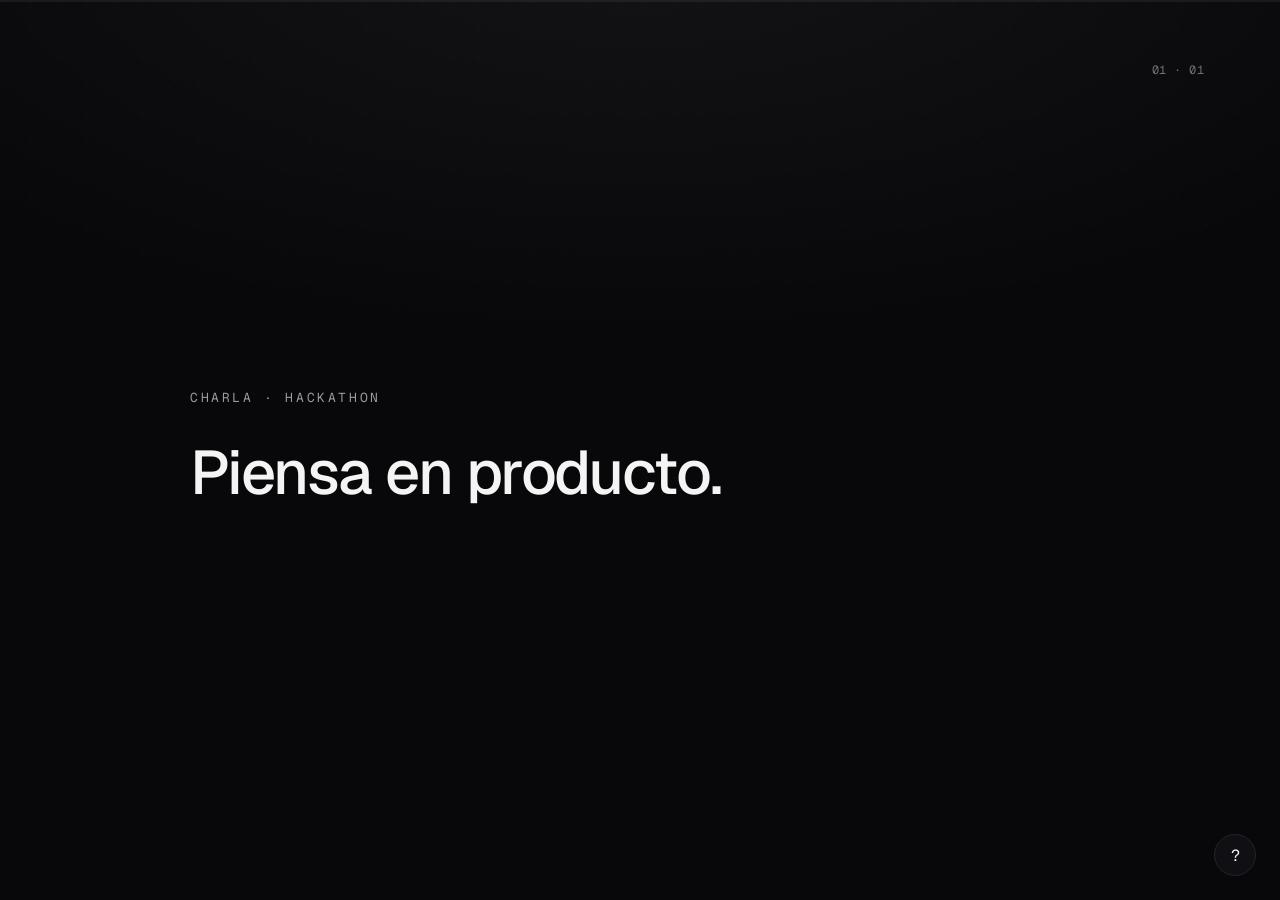
==== charla.html @ b358871a "feat: combined master deck (charla.html) New deck reusing the scene engine and minimal-black style t" ====
<!doctype html>
<html lang="es">
  <head>
    <meta charset="UTF-8" />
    <meta name="viewport" content="width=device-width, initial-scale=1.0" />
    <meta name="theme-color" content="#08080a" />
    <title>Piensa en producto. Shippea con criterio.</title>
    <link rel="preload" as="font" type="font/woff2" href="fonts/geist-500.woff2" crossorigin />
    <link rel="preload" as="font" type="font/woff2" href="fonts/geist-400.woff2" crossorigin />
    <link rel="stylesheet" href="styles.css" />
  </head>
  <body>
    <div class="progress" aria-hidden="true"><span class="progress-fill" id="progressFill"></span></div>
    <main id="deck" aria-live="polite"></main>
    <button class="help" id="helpButton" aria-label="Ver controles">?</button>
    <dialog id="helpDialog" aria-label="Controles de la presentación"></dialog>
    <script src="charla.js"></script>
  </body>
</html>
---- styles.css ----
@font-face { font-family: "Geist"; font-style: normal; font-weight: 400; font-display: swap; src: url("fonts/geist-400.woff2") format("woff2"); }
@font-face { font-family: "Geist"; font-style: normal; font-weight: 500; font-display: swap; src: url("fonts/geist-500.woff2") format("woff2"); }
@font-face { font-family: "Geist"; font-style: normal; font-weight: 600; font-display: swap; src: url("fonts/geist-600.woff2") format("woff2"); }
@font-face { font-family: "Geist"; font-style: normal; font-weight: 700; font-display: swap; src: url("fonts/geist-700.woff2") format("woff2"); }
@font-face { font-family: "Geist Mono"; font-style: normal; font-weight: 400; font-display: swap; src: url("fonts/geist-mono-400.woff2") format("woff2"); }
@font-face { font-family: "Geist Mono"; font-style: normal; font-weight: 500; font-display: swap; src: url("fonts/geist-mono-500.woff2") format("woff2"); }

:root {
  color-scheme: dark;
  background: #08080a;
  color: #f4f4f5;
  font-family: "Geist", "Inter", "Helvetica Neue", Arial, sans-serif;
  font-synthesis: none;
  -webkit-font-smoothing: antialiased;
  -moz-osx-font-smoothing: grayscale;
  text-rendering: optimizeLegibility;
  --bg: #08080a;
  --ink: #f4f4f5;
  --muted: #9a9aa3;
  --faint: #6f6f79;
  --line: #232329;
  --card: #101014;
  --card-2: #17171c;
  --mono: "Geist Mono", ui-monospace, SFMono-Regular, Menlo, monospace;
  --ease-out: cubic-bezier(0.23, 1, 0.32, 1);
  --ease-in-out: cubic-bezier(0.77, 0, 0.175, 1);
}

* { box-sizing: border-box; }
button { -webkit-tap-highlight-color: transparent; touch-action: manipulation; }

body {
  margin: 0;
  min-height: 100dvh;
  overflow: hidden;
  background-color: var(--bg);
  background-image:
    radial-gradient(120% 80% at 50% -10%, rgba(255, 255, 255, 0.05), transparent 60%),
    url("data:image/svg+xml,%3Csvg width='28' height='28' viewBox='0 0 28 28' xmlns='http://www.w3.org/2000/svg'%3E%3Ccircle cx='2' cy='2' r='0.7' fill='%23ffffff' fill-opacity='0.05'/%3E%3C/svg%3E");
  background-size: 100% 100%, 28px 28px;
}
button, input { font: inherit; }
button { cursor: pointer; }

/* Barra de progreso */
.progress { position: fixed; inset: 0 0 auto 0; height: 2px; z-index: 4; background: rgba(255, 255, 255, 0.06); }
.progress-fill { display: block; height: 100%; width: 100%; transform-origin: left; transform: scaleX(0); background: var(--ink); transition: transform 520ms var(--ease-out); }

.scene {
  min-height: 100dvh;
  padding: 56px 76px 44px;
  display: grid;
  grid-template-rows: 28px 1fr;
  gap: 28px;
}
/* Entrada suave solo al cambiar de slide (no entre beats) */
.scene.enter { animation: sceneIn 460ms var(--ease-out) both; }
@keyframes sceneIn { from { opacity: 0; transform: translateY(18px); filter: blur(4px); } to { opacity: 1; transform: none; filter: blur(0); } }

.chrome {
  display: flex;
  justify-content: space-between;
  align-items: center;
  color: var(--faint);
  font-size: 13px;
  line-height: 1;
  letter-spacing: .02em;
}
.chrome .brand { font-weight: 500; color: var(--muted); }
.stage { color: var(--faint); font-family: var(--mono); font-size: 12px; font-variant-numeric: tabular-nums; letter-spacing: .04em; }

.content { width: min(100%, 1240px); align-self: center; justify-self: center; }
.content.narrow { max-width: 900px; }
.kicker { margin: 0 0 18px; color: var(--muted); font-size: 12px; font-weight: 500; letter-spacing: .16em; text-transform: uppercase; }
h1, h2, h3 { text-wrap: balance; }
p { text-wrap: pretty; }
h1, h2 { margin: 0; color: var(--ink); font-weight: 500; letter-spacing: -0.025em; }
h1 { max-width: 16ch; font-size: clamp(3rem, 4.8vw, 5.5rem); line-height: 1.02; }
h2 { max-width: 21ch; font-size: clamp(2.1rem, 3.5vw, 3.6rem); line-height: 1.08; }
h3 { margin: 0; color: var(--ink); font-size: 19px; line-height: 1.15; font-weight: 600; letter-spacing: -0.01em; }
p { color: var(--muted); font-size: 19px; line-height: 1.5; }
.display-serif { font-family: inherit; font-style: normal; font-weight: 500; letter-spacing: -0.02em; }
.lead { max-width: 42ch; margin: 24px 0 0; font-size: 22px; }
.soft { color: var(--muted); } .accent { color: var(--ink); } .mono { font-family: var(--mono); }

.reveal { opacity: 0; transform: translateY(10px); pointer-events: none; }
.scene[data-beat="0"] .reveal[data-reveal="0"],
.scene[data-beat="1"] .reveal[data-reveal="0"],
.scene[data-beat="1"] .reveal[data-reveal="1"],
.scene[data-beat="2"] .reveal[data-reveal="0"],
.scene[data-beat="2"] .reveal[data-reveal="1"],
.scene[data-beat="2"] .reveal[data-reveal="2"],
.scene[data-beat="3"] .reveal[data-reveal="0"],
.scene[data-beat="3"] .reveal[data-reveal="1"],
.scene[data-beat="3"] .reveal[data-reveal="2"],
.scene[data-beat="3"] .reveal[data-reveal="3"],
.scene[data-beat="4"] .reveal[data-reveal="0"],
.scene[data-beat="4"] .reveal[data-reveal="1"],
.scene[data-beat="4"] .reveal[data-reveal="2"],
.scene[data-beat="4"] .reveal[data-reveal="3"],
.scene[data-beat="4"] .reveal[data-reveal="4"],
.scene[data-beat="5"] .reveal[data-reveal="0"],
.scene[data-beat="5"] .reveal[data-reveal="1"],
.scene[data-beat="5"] .reveal[data-reveal="2"],
.scene[data-beat="5"] .reveal[data-reveal="3"],
.scene[data-beat="5"] .reveal[data-reveal="4"],
.scene[data-beat="5"] .reveal[data-reveal="5"] { opacity: 1; transform: translateY(0); pointer-events: auto; transition: opacity 280ms var(--ease-out), transform 280ms var(--ease-out); }

.opening { display: grid; gap: 14px; } .opening h1 { max-width: none; font-size: clamp(3.2rem, 4.8vw, 5.5rem); } .opening .second { color: var(--faint); } .opening .third { font-size: clamp(2rem, 3.4vw, 3.5rem); } .opening .fourth { margin-top: 30px; }

.opportunity-grid { display: grid; grid-template-columns: repeat(4, minmax(0, 1fr)); gap: 16px; margin-top: 36px; }
.opportunity-card { min-height: 250px; padding: 24px; border: 1px solid var(--line); border-radius: 16px; background: var(--card); } .opportunity-card span { color: var(--muted); font-family: var(--mono); font-size: 13px; font-variant-numeric: tabular-nums; } .opportunity-card h3 { margin-top: 58px; } .opportunity-card p { margin: 12px 0 0; color: var(--muted); font-size: 16px; line-height: 1.4; }

.split { display: grid; grid-template-columns: minmax(0, 1fr) minmax(340px, .95fr); gap: 64px; align-items: center; } .copy-stack { display: grid; gap: 24px; } .copy-stack p { margin: 0; }
.rule { padding: 26px 0 26px 26px; border-left: 1px solid var(--ink); } .rule .number { display: block; color: var(--ink); font-size: 68px; font-weight: 500; font-variant-numeric: tabular-nums; letter-spacing: -0.04em; line-height: .82; } .rule h3 { font-weight: 500; } .rule p { margin: 14px 0 0; font-size: 16px; }

.demo-shell { border: 1px solid var(--line); border-radius: 20px; background: var(--card); overflow: hidden; } .demo-top { display: flex; justify-content: space-between; align-items: center; min-height: 54px; padding: 0 20px; border-bottom: 1px solid var(--line); color: var(--muted); font-size: 13px; } .dots { display: flex; gap: 6px; } .dot { width: 7px; height: 7px; border-radius: 50%; background: #34343c; } .demo-body { padding: 30px; } .demo-kicker { color: var(--muted); font-size: 12px; font-weight: 600; letter-spacing: .1em; } .demo-title { max-width: 18ch; margin: 14px 0; color: var(--ink); font-size: 31px; line-height: 1.08; font-weight: 500; letter-spacing: -0.015em; } .demo-copy { margin: 0 0 24px; color: var(--muted); font-size: 15px; line-height: 1.5; } .demo-action { display: inline-flex; align-items: center; min-height: 42px; padding: 0 16px; border: 1px solid var(--ink); border-radius: 10px; background: var(--ink); color: var(--bg); font-size: 14px; font-weight: 500; transition: transform 140ms var(--ease-out), opacity 140ms var(--ease-out); } .demo-action:hover { opacity: .88; } .demo-action:active { transform: scale(.97); } .demo-action.quiet { border-color: var(--line); background: var(--card-2); color: var(--ink); } .demo-action:focus-visible, .chip:focus-visible, .help:focus-visible { outline: 2px solid var(--ink); outline-offset: 3px; }

.compare { display: grid; grid-template-columns: 1fr 1fr; gap: 18px; margin-top: 32px; } .compare-label { margin-bottom: 12px; color: var(--faint); font-size: 12px; font-weight: 500; letter-spacing: .1em; text-transform: uppercase; } .compare-label.after { color: var(--ink); } .compare .demo-title { font-size: 25px; } .compare .demo-body { padding: 24px; } .after-version { opacity: 0; transform: translateY(12px); pointer-events: none; } .scene[data-beat="1"] .after-version, .scene[data-beat="2"] .after-version, .scene[data-beat="3"] .after-version { opacity: 1; transform: translateY(0); pointer-events: auto; transition: opacity 280ms var(--ease-out), transform 280ms var(--ease-out); }

.demo-controls { display: flex; flex-wrap: wrap; gap: 8px; margin: 0 0 16px; } .chip { min-height: 34px; padding: 0 13px; border: 1px solid var(--line); border-radius: 99px; background: transparent; color: var(--muted); font-size: 12px; transition: transform 140ms var(--ease-out), border-color 140ms var(--ease-out), color 140ms var(--ease-out); } .chip:hover { border-color: var(--muted); color: var(--ink); } .chip:active { transform: scale(.96); } .chip[aria-pressed="true"] { border-color: var(--ink); color: var(--ink); } .challenge-demo { margin-top: 28px; }

/* slop vs humano: gris plano vs blanco con contraste */
.slop { --ink: #7d7d84; --muted: #616168; }
.slop .demo-kicker { color: #616168; }
.slop .demo-title { color: #7d7d84; font-size: 22px; font-weight: 400; }
.slop .demo-copy { color: #616168; }
.slop .demo-action { border-color: #2b2b31; background: transparent; color: #6f6f76; font-weight: 400; }

/* transformación: una card que se humaniza por capas */
.transform { display: grid; grid-template-columns: minmax(320px, .85fr) 1fr; gap: 48px; align-items: center; margin-top: 28px; }
.tcaption { display: grid; gap: 18px; }
.tstep { color: var(--muted); font-family: var(--mono); font-size: 12px; letter-spacing: .08em; text-transform: uppercase; }
.tmove { color: var(--ink); font-size: clamp(1.6rem, 2.6vw, 2.5rem); font-weight: 500; letter-spacing: -0.02em; line-height: 1.1; margin: 0; max-width: 16ch; }
.tsub { margin: 0; color: var(--muted); font-size: 17px; line-height: 1.5; max-width: 34ch; }
.tclasses { margin: 6px 0 0; font-family: var(--mono); font-size: 13px; color: var(--ink); background: var(--card-2); border: 1px solid var(--line); border-radius: 8px; padding: 10px 12px; width: fit-content; max-width: 100%; }
.tcard-hero { max-width: 420px; }
.tcard-hero .demo-body { transition: padding 260ms var(--ease-out); }
.tcard-hero .num { margin: 6px 0 2px; color: var(--ink); font-size: 40px; font-variant-numeric: tabular-nums; line-height: 1; letter-spacing: -0.03em; }
.tcard-hero .num small { color: var(--muted); font-size: 15px; letter-spacing: 0; }
.tcard-hero .moment { margin: 0; color: var(--muted); font-size: 14px; }
.tcard-hero .group { display: grid; }

.lab { display: grid; grid-template-columns: 1fr 1fr; gap: 24px; margin-top: 28px; } .lab-card { min-height: 350px; padding: 30px; border: 1px solid var(--line); border-radius: 18px; background: var(--card); } .lab-card h3 { margin-top: 50px; font-size: 31px; line-height: 1.12; font-weight: 500; } .lab-card p { margin: 18px 0 0; font-size: 17px; } .lab-card.after { border-color: #3a3a42; } .lab-card.after h3 { text-wrap: balance; } .lab-label { color: var(--faint); font-size: 12px; letter-spacing: .1em; text-transform: uppercase; } .lab-card.after .lab-label { color: var(--ink); } .range-row { display: flex; align-items: center; gap: 15px; margin-top: 22px; color: var(--muted); font-size: 13px; } .range-row input { accent-color: var(--ink); }

.token-lab { --card-radius: 18px; --card-pad: 26px; display: grid; grid-template-columns: minmax(250px, .7fr) 1fr; gap: 28px; align-items: center; margin-top: 28px; } .token-card { min-height: 280px; padding: var(--card-pad); border: 1px solid var(--line); border-radius: var(--card-radius); background: var(--card); transition: transform 200ms var(--ease-out), padding 200ms var(--ease-out), border-radius 200ms var(--ease-out); } .token-card:hover { transform: translateY(-3px); } .token-card h3 { margin-top: 52px; font-size: 30px; font-weight: 500; font-variant-numeric: tabular-nums; } .token-card p { margin: 12px 0 0; font-size: 16px; } .control-block { display: grid; gap: 22px; } .control-row { display: grid; grid-template-columns: 120px 1fr 54px; gap: 14px; align-items: center; color: var(--muted); font-size: 14px; } .control-row input { accent-color: var(--ink); } .control-row output { color: var(--ink); font-family: var(--mono); text-align: right; font-variant-numeric: tabular-nums; }

.inventory-demo { display: grid; grid-template-columns: 1fr 1fr; gap: 22px; margin-top: 30px; } .count-card { min-height: 320px; padding: 30px; border: 1px solid var(--line); border-radius: 18px; background: var(--card); } .count { margin: 38px 0 28px; color: var(--ink); font-size: 76px; font-variant-numeric: tabular-nums; line-height: 1; letter-spacing: -0.03em; } .confirmation { min-height: 46px; color: var(--ink); font-size: 15px; opacity: 0; transform: translateY(8px); } .confirmation.visible { opacity: 1; transform: translateY(0); transition: opacity 260ms var(--ease-out), transform 260ms var(--ease-out); } .micro-list { display: grid; gap: 14px; align-content: center; } .micro-item { padding: 17px; border-left: 1px solid var(--line); } .micro-item strong { display: block; color: var(--ink); font-size: 15px; font-weight: 500; } .micro-item span { display: block; margin-top: 5px; color: var(--muted); font-size: 14px; line-height: 1.4; }

/* estados que Figma no te dice */
.states-grid { display: grid; grid-template-columns: repeat(5, 1fr); gap: 14px; margin-top: 32px; }
.state-card { min-height: 200px; padding: 20px; border: 1px solid var(--line); border-radius: 14px; background: var(--card); display: grid; align-content: start; gap: 12px; }
.state-card .tag { color: var(--muted); font-family: var(--mono); font-size: 11px; font-weight: 500; letter-spacing: .08em; text-transform: uppercase; }
.state-card p { margin: 0; font-size: 14px; line-height: 1.45; }
.skel { height: 12px; border-radius: 6px; background: linear-gradient(90deg, #1a1a20, #26262e, #1a1a20); background-size: 200% 100%; animation: shimmer 1.4s linear infinite; }
.state-card .ok { color: var(--ink); }
.state-card.warn { border-color: #3a3a42; }
@keyframes shimmer { from { background-position: 200% 0; } to { background-position: -200% 0; } }

/* snippet de código */
.snippet { margin: 0; padding: 22px 24px; border: 1px solid var(--line); border-radius: 14px; background: #0c0c10; font-family: var(--mono); font-size: 14px; line-height: 1.7; color: #c9c9d0; white-space: pre; overflow-x: auto; } .snippet .c { color: var(--faint); } .snippet .k { color: #fff; }
.two { display: grid; grid-template-columns: 1fr 1fr; gap: 24px; margin-top: 30px; align-items: start; }

.err-row { padding: 22px 24px; border: 1px solid var(--line); border-radius: 14px; background: var(--card); } .err-row .tag { color: var(--faint); font-family: var(--mono); font-size: 12px; letter-spacing: .06em; text-transform: uppercase; } .err-row.after { border-color: #3a3a42; } .err-row.after .tag { color: var(--ink); } .err-row h3 { margin: 12px 0 0; font-size: 20px; font-weight: 500; line-height: 1.35; } .err-row.bad h3 { color: var(--muted); }

.prompt { max-width: 930px; padding: 32px; border: 1px solid var(--line); border-radius: 18px; background: var(--card); } .prompt p { margin: 18px 0 0; color: var(--ink); font-size: 20px; line-height: 1.5; } .prompt .mono { color: var(--muted); font-size: 13px; letter-spacing: .08em; }
.checklist { display: grid; grid-template-columns: repeat(3, 1fr); gap: 16px; margin-top: 32px; } .check { min-height: 170px; padding: 24px; border: 1px solid var(--line); border-radius: 16px; background: var(--card); } .check span { color: var(--muted); font-family: var(--mono); font-size: 12px; font-weight: 500; letter-spacing: .1em; } .check p { margin: 14px 0 0; color: var(--ink); font-size: 17px; line-height: 1.4; }

/* stagger de entrada para grupos que aparecen juntos */
.scene.enter .state-card, .scene.enter .micro-item, .scene.enter .err-row { animation: riseIn 420ms var(--ease-out) both; }
.scene.enter .state-card:nth-child(1), .scene.enter .err-row:nth-child(1) { animation-delay: 60ms; }
.scene.enter .state-card:nth-child(2) { animation-delay: 110ms; }
.scene.enter .state-card:nth-child(3), .scene.enter .err-row:nth-child(2) { animation-delay: 160ms; }
.scene.enter .state-card:nth-child(4) { animation-delay: 210ms; }
.scene.enter .state-card:nth-child(5) { animation-delay: 260ms; }
@keyframes riseIn { from { opacity: 0; transform: translateY(12px); } to { opacity: 1; transform: none; } }

.help { position: fixed; right: 24px; bottom: 24px; z-index: 5; width: 42px; height: 42px; border: 1px solid var(--line); border-radius: 50%; background: var(--card); color: var(--ink); transition: transform 140ms var(--ease-out), border-color 140ms var(--ease-out); } .help:hover { border-color: var(--ink); } .help:active { transform: scale(.94); }
dialog { width: min(500px, calc(100% - 40px)); padding: 30px; border: 1px solid var(--line); border-radius: 16px; background: var(--card); color: var(--ink); } dialog::backdrop { background: rgb(0 0 0 / .78); } .close { float: right; border: 0; background: transparent; color: var(--muted); font-size: 22px; line-height: 1; transition: color 140ms var(--ease-out); } .close:hover { color: var(--ink); } .keys { display: grid; grid-template-columns: 96px 1fr; gap: 14px; margin-top: 18px; color: var(--muted); } .keys strong { color: var(--ink); font-family: var(--mono); font-weight: 500; }

@media (prefers-reduced-motion: reduce) { *, *::before, *::after { animation-duration: 1ms !important; animation-iteration-count: 1 !important; transition-duration: 1ms !important; } .scene.enter { animation: none; } }
@media (max-width: 900px) { .scene { padding: 32px 28px 28px; } .split, .token-lab, .inventory-demo, .transform { grid-template-columns: 1fr; gap: 24px; } .compare, .lab, .checklist, .opportunity-grid, .two { grid-template-columns: 1fr; } .states-grid { grid-template-columns: repeat(2, 1fr); } }

/* ===== deck combinado (charla.html): imagen, secciones, sprint ===== */
.media { display: grid; grid-template-columns: 1fr minmax(300px, 44%); gap: 56px; align-items: center; }
.media.left { grid-template-columns: minmax(300px, 44%) 1fr; }
.media.left .copy { order: 2; }
.media .copy { max-width: 46ch; }
.media figure { margin: 0; }
.media img { width: 100%; height: auto; border-radius: 14px; border: 1px solid var(--line); display: block; }
.media figcaption { margin-top: 10px; color: var(--faint); font-size: 12px; font-family: var(--mono); }
.media.portrait img { max-width: 240px; border-radius: 999px; }
.media .copy h2 { margin: 0 0 4px; } .media .copy .role { color: var(--muted); margin: 0 0 20px; }

.part { color: var(--muted); font-family: var(--mono); font-size: 13px; letter-spacing: .2em; text-transform: uppercase; margin: 0 0 20px; }
.section-title { font-size: clamp(3rem, 8vw, 6rem); font-weight: 600; letter-spacing: -0.035em; line-height: .9; margin: 0; color: var(--ink); }
.section-sub { margin: 24px 0 0; max-width: 40ch; }
.rule-line { width: 60px; height: 2px; background: var(--ink); margin-top: 28px; }
.ghost-num { position: fixed; right: 2vw; bottom: -6vh; font-size: 34vw; font-weight: 700; color: #fff; opacity: .035; line-height: .8; pointer-events: none; user-select: none; letter-spacing: -0.05em; z-index: 0; }

.wiki { background: #fafafa; color: #18181b; border-radius: 14px; padding: 40px 44px; display: grid; grid-template-columns: 1fr 260px; gap: 40px; align-items: start; max-width: 1040px; }
.wiki h2 { color: #000; border-bottom: 1px solid #d4d4d8; padding-bottom: 10px; margin: 0 0 6px; font-weight: 600; font-size: 34px; }
.wiki .from { font-style: italic; color: #71717a; font-size: 15px; margin: 0 0 20px; }
.wiki p { color: #27272a; font-size: 18px; line-height: 1.6; } .wiki p + p { margin-top: 12px; }
.wiki em { color: #3f3f46; } .wiki .link { color: #2563eb; }
.wiki aside { border: 1px solid #d4d4d8; background: #f4f4f5; font-size: 14px; color: #27272a; border-radius: 4px; overflow: hidden; }
.wiki aside .head { font-weight: 600; text-align: center; background: #e4e4e7; padding: 8px; border-bottom: 1px solid #d4d4d8; }
.wiki aside .body { padding: 12px 14px; line-height: 1.9; }

.list { display: grid; gap: 14px; max-width: 62ch; margin-top: 8px; }
.list p { margin: 0; font-size: clamp(1rem, 1.6vw, 1.16rem); color: var(--muted); line-height: 1.5; }
.list p strong, .list .em { color: var(--ink); font-weight: 500; }
.list.num { counter-reset: li; }
.list.num p { display: grid; grid-template-columns: 26px 1fr; gap: 14px; }
.list.num p::before { counter-increment: li; content: counter(li); font-family: var(--mono); color: var(--faint); }

.stat { display: inline-flex; align-items: baseline; gap: 10px; margin-top: 6px; }
.stat b { font-size: 34px; font-weight: 600; font-variant-numeric: tabular-nums; color: var(--ink); letter-spacing: -0.02em; }
.stat span { color: var(--muted); font-size: 16px; }

.stepper { display: grid; gap: 0; margin-top: 26px; }
.step { display: grid; grid-template-columns: 60px 1fr; gap: 22px; align-items: baseline; padding: 18px 0; border-top: 1px solid var(--line); opacity: .34; transition: opacity 300ms var(--ease-out); }
.step.on { opacity: 1; }
.step .n { font-family: var(--mono); font-size: 20px; color: var(--ink); }
.step h3 { font-weight: 500; margin: 0; font-size: 20px; }
.step p { margin: 6px 0 0; font-size: 15px; }

.tools { display: grid; grid-template-columns: repeat(3, 1fr); gap: 16px; margin-top: 28px; }
.tool { border: 1px solid var(--line); border-radius: 14px; padding: 20px; background: var(--card); }
.tool .cat { font-family: var(--mono); font-size: 11px; letter-spacing: .1em; text-transform: uppercase; color: var(--muted); }
.tool p { margin: 10px 0 0; color: var(--ink); font-size: 15px; line-height: 1.5; }

.pyramid { display: grid; gap: 8px; margin-top: 28px; max-width: 760px; }
.tier { border: 1px solid var(--line); border-radius: 10px; padding: 15px 20px; background: var(--card); text-align: center; }
.tier .lbl { color: var(--muted); font-size: 13px; } .tier strong { color: var(--ink); font-weight: 500; }
.tier.core { border-color: var(--ink); }

.quote { font-size: clamp(2rem, 5vw, 4rem); font-weight: 500; letter-spacing: -0.025em; line-height: 1.04; max-width: 18ch; margin: 0; color: var(--ink); }
.quote .dim { color: var(--faint); }
.dodont { display: grid; grid-template-columns: 0.75fr 1.25fr; gap: 32px; margin-top: 24px; align-items: start; }
.dodont .h { font-family: var(--mono); font-size: 12px; letter-spacing: .1em; text-transform: uppercase; margin: 0 0 10px; }
.dodont .bad .h { color: var(--faint); text-decoration: none; } .dodont .good .h { color: var(--ink); }
.dodont .bad p { color: var(--faint); text-decoration: line-through; text-decoration-color: #55555588; margin: 0; }
.dodont .good p { color: var(--ink); margin: 0 0 8px; font-size: 16px; } .dodont .good strong { font-weight: 600; }

@media (max-width: 900px) {
  .media, .media.left, .wiki, .tools, .dodont { grid-template-columns: 1fr; gap: 24px; }
  .media.left .copy { order: 0; }
}
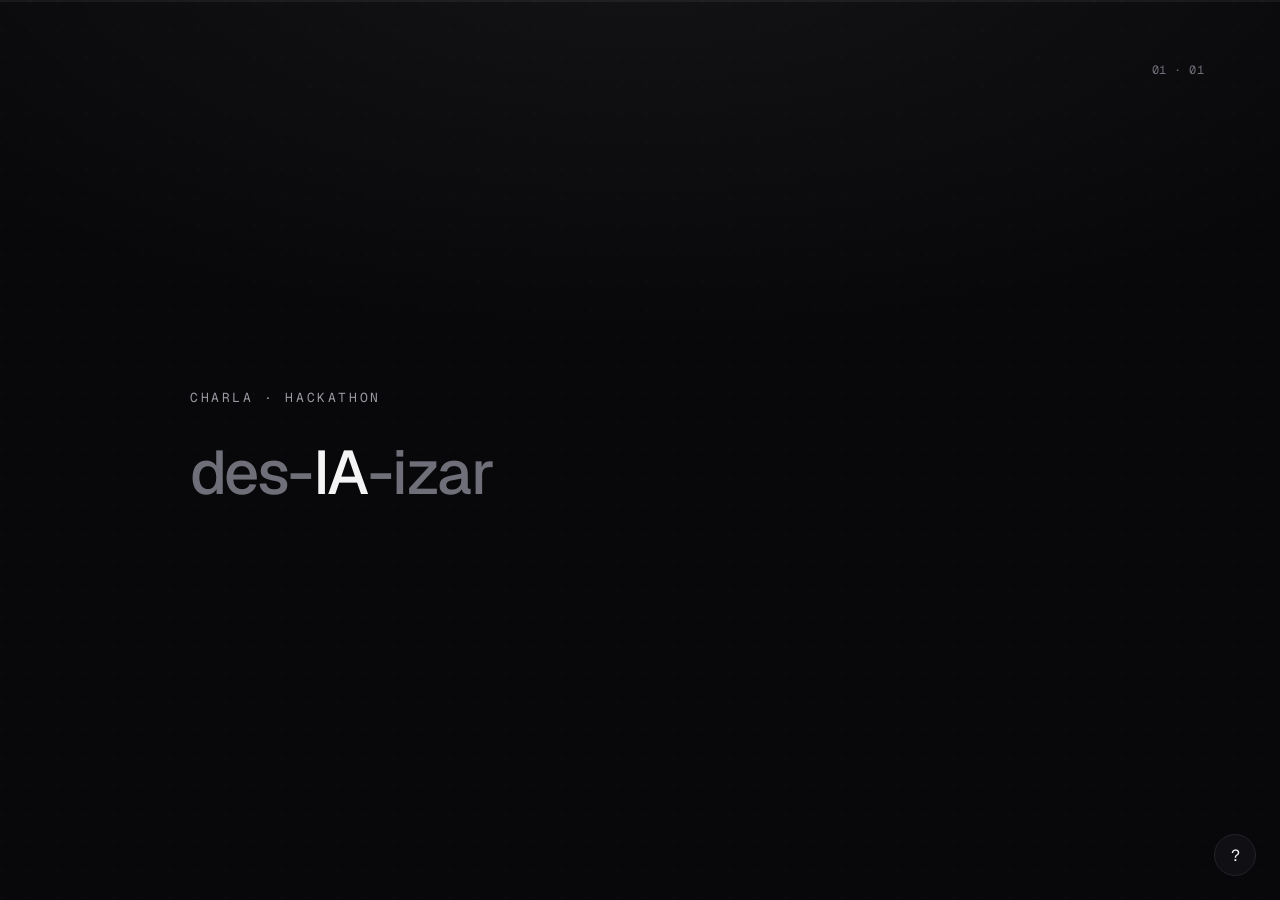
==== commit 3729cb57: "content: retitle deck to 'des-IA-izar productos digitales'" ====
--- a/charla.html
+++ b/charla.html
@@ -4,7 +4,7 @@
     <meta charset="UTF-8" />
     <meta name="viewport" content="width=device-width, initial-scale=1.0" />
     <meta name="theme-color" content="#08080a" />
-    <title>Piensa en producto. Shippea con criterio.</title>
+    <title>des-IA-izar productos digitales</title>
     <link rel="preload" as="font" type="font/woff2" href="fonts/geist-500.woff2" crossorigin />
     <link rel="preload" as="font" type="font/woff2" href="fonts/geist-400.woff2" crossorigin />
     <link rel="stylesheet" href="styles.css" />
